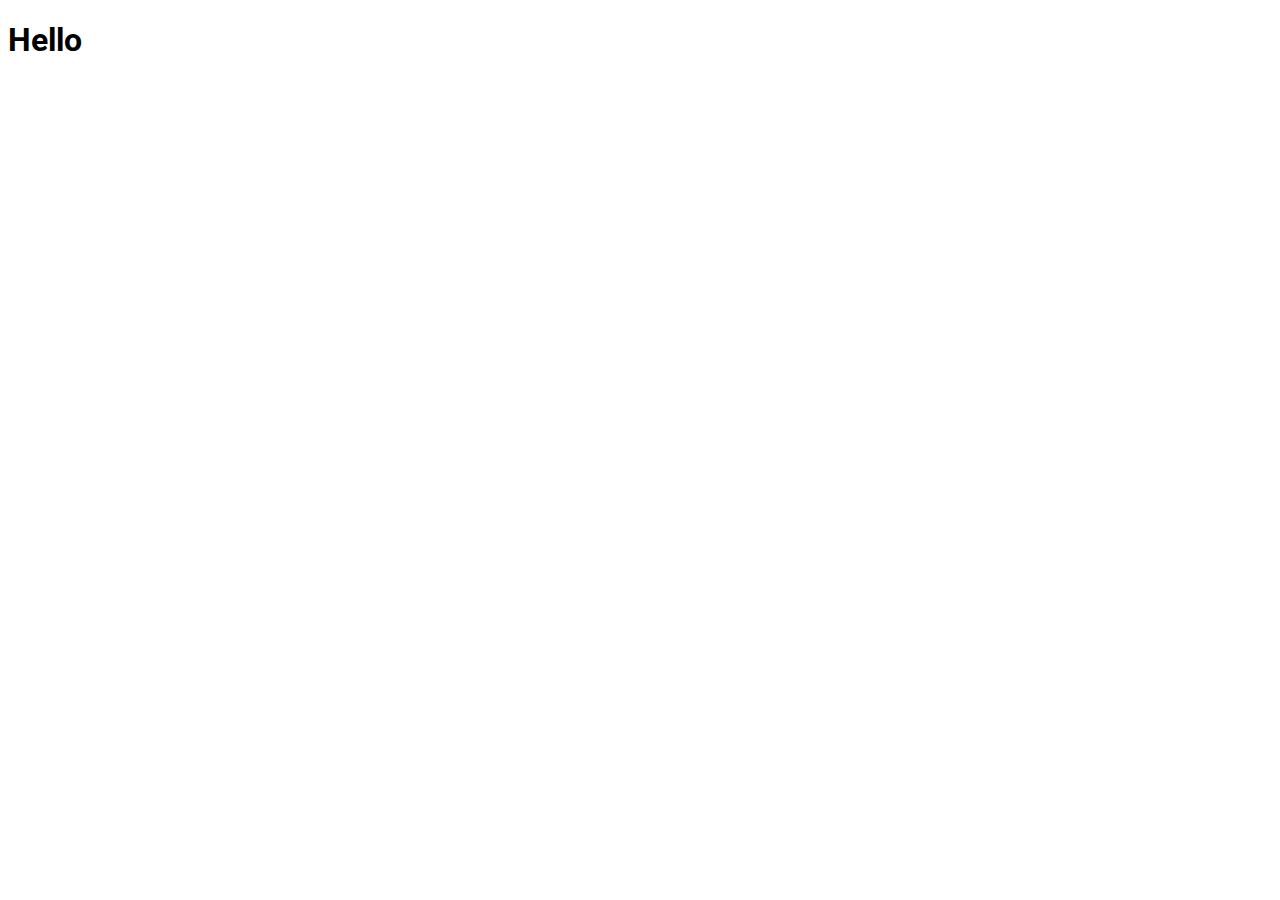
==== Landing Page assignment/index.html @ 6afcf6b9 "setup dom and winner" ====
<!DOCTYPE html>
<html lang="en">

<head>
    <meta charset="UTF-8">
    <meta name="viewport" content="width=device-width, initial-scale=1.0">
    <link rel="stylesheet" href="styles.css">
    <title>Landing Page</title>
</head>

<body>
    <h1>Hello</h1>
</body>

</html>
---- Landing Page assignment/styles.css ----
@import url("https://fonts.googleapis.com/css2?family=Roboto:wght@400;500;700;900&display=swap");

body {
  font-family: "Roboto", sans-serif;
}
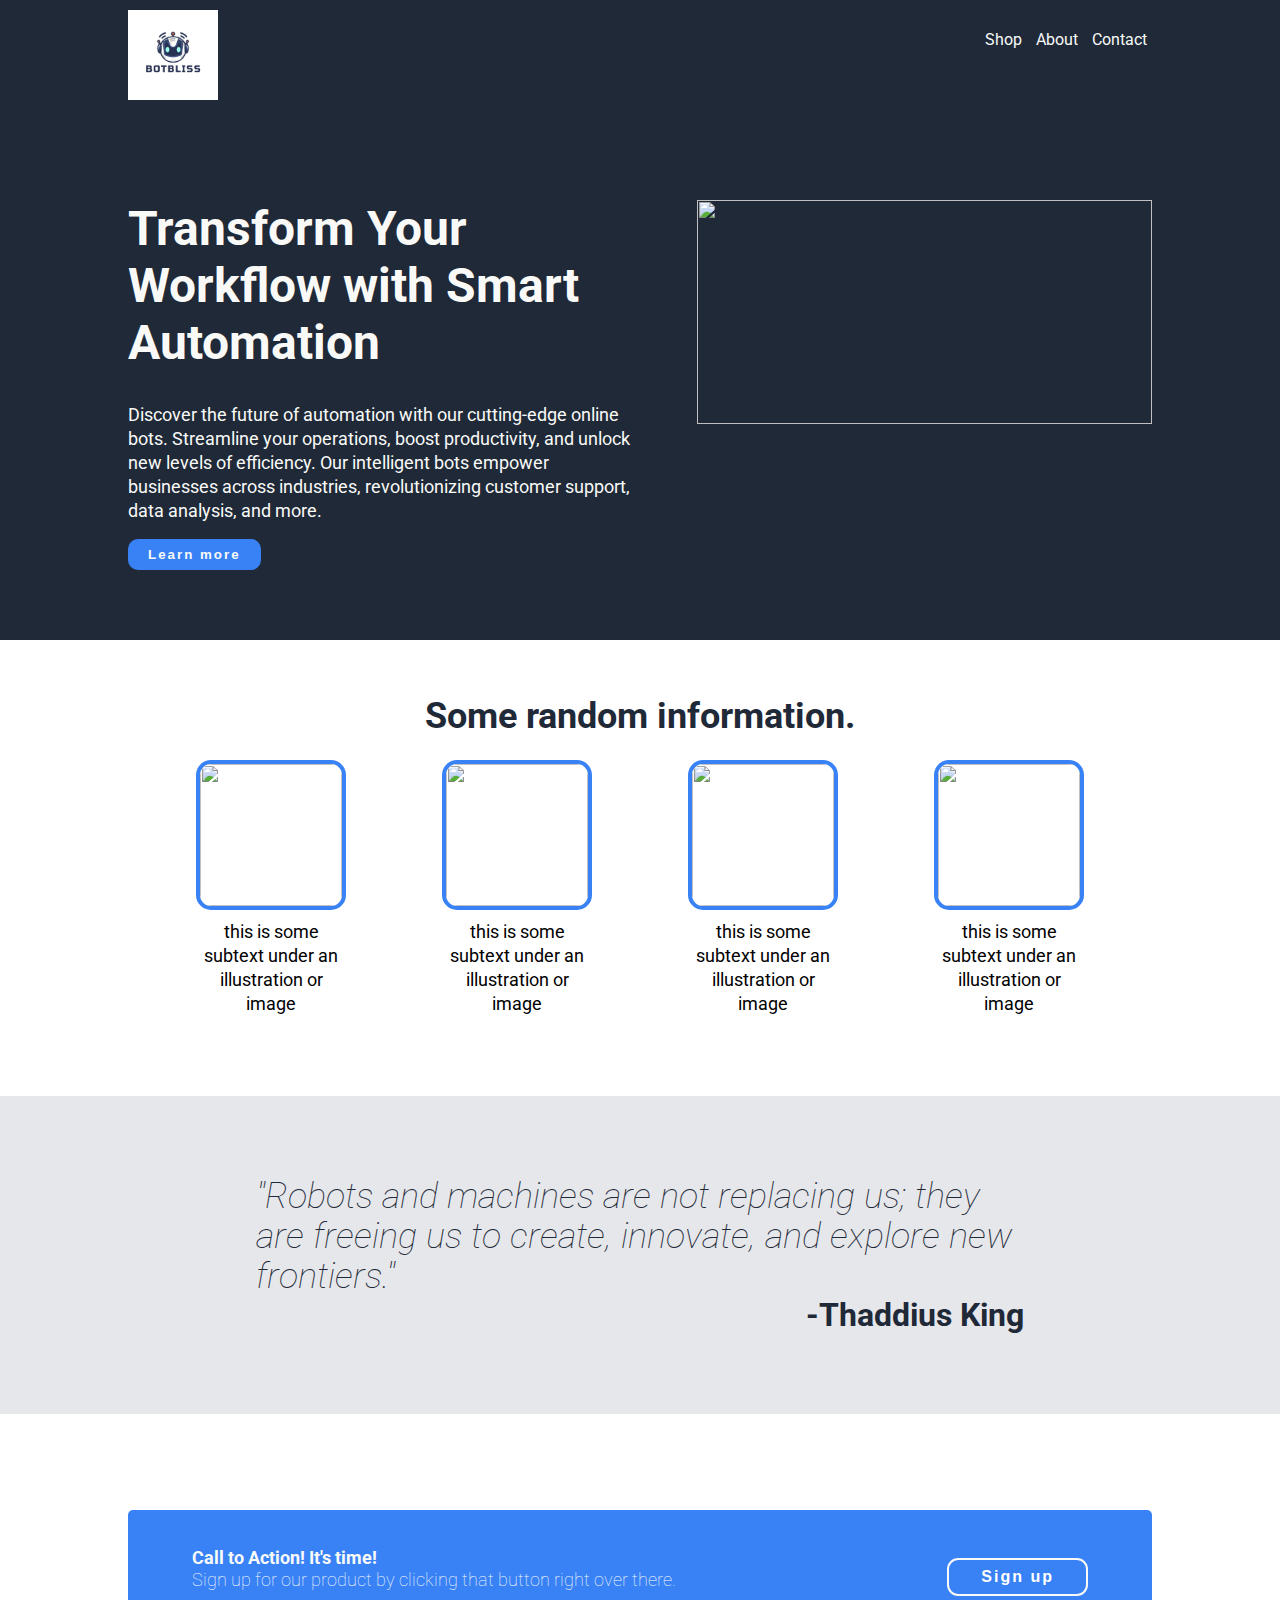
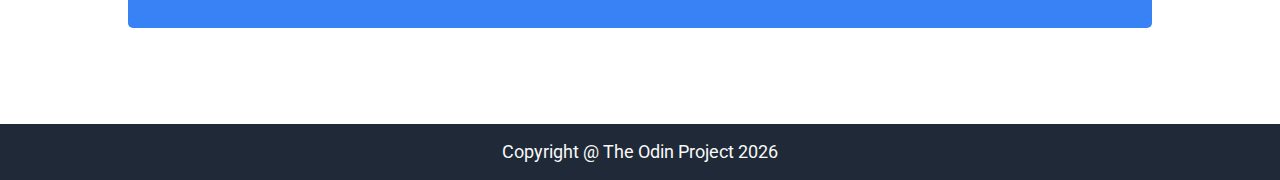
==== commit d558405a: "javascript" ====
--- a/Landing Page assignment/index.html
+++ b/Landing Page assignment/index.html
@@ -9,7 +9,100 @@
 </head>
 
 <body>
-    <h1>Hello</h1>
+    <nav>
+        <img class="logo" src="./Dark Blue & White Robot Logo.png" alt="" />
+        <ul class="nav_items">
+            <li>Shop</li>
+            <li>About</li>
+            <li>Contact</li>
+        </ul>
+        <header>
+            <div class="header_left">
+                <h1>Transform Your Workflow with Smart Automation</h1>
+                <p class="header_left-p">Discover the future of automation with our cutting-edge online bots. Streamline
+                    your operations, boost productivity, and unlock new levels of efficiency. Our intelligent bots
+                    empower businesses across industries, revolutionizing customer support, data analysis, and more.
+                </p>
+                <button>Learn more</button>
+            </div>
+            <div class="header_right"><img
+                    src="https://images.unsplash.com/photo-1555255707-c07966088b7b?ixlib=rb-4.0.3&ixid=M3wxMjA3fDB8MHxwaG90by1wYWdlfHx8fGVufDB8fHx8fA%3D%3D&auto=format&fit=crop&w=2064&q=80"
+                    alt=""></div>
+        </header>
+    </nav>
+
+    <main>
+        <p class="info-p">Some random information.</p>
+        <div class="blocks">
+            <div class="block-div">
+                <div class="block">
+                    <img src="https://images.unsplash.com/photo-1666597107756-ef489e9f1f09?ixlib=rb-4.0.3&ixid=M3wxMjA3fDB8MHxwaG90by1wYWdlfHx8fGVufDB8fHx8fA%3D%3D&auto=format&fit=crop&w=2064&q=80"
+                        alt="">
+                </div>
+
+                <p class="block-p">this is some subtext under an illustration or image</p>
+
+            </div>
+            <div class="block-div">
+                <div class="block">
+                    <img src="https://images.unsplash.com/photo-1527430253228-e93688616381?ixlib=rb-4.0.3&ixid=M3wxMjA3fDB8MHxwaG90by1wYWdlfHx8fGVufDB8fHx8fA%3D%3D&auto=format&fit=crop&w=2068&q=80"
+                        alt="">
+                </div>
+
+                <p class="block-p">this is some subtext under an illustration or image</p>
+
+            </div>
+            <div class="block-div">
+                <div class="block">
+                    <img src="https://images.unsplash.com/photo-1620712943543-bcc4688e7485?ixlib=rb-4.0.3&ixid=M3wxMjA3fDB8MHxwaG90by1wYWdlfHx8fGVufDB8fHx8fA%3D%3D&auto=format&fit=crop&w=930&q=80"
+                        alt="">
+                </div>
+
+                <p class="block-p">this is some subtext under an illustration or image</p>
+
+            </div>
+            <div class="block-div">
+                <div class="block">
+                    <img src="https://images.unsplash.com/photo-1534723328310-e82dad3ee43f?ixlib=rb-4.0.3&ixid=M3wxMjA3fDB8MHxwaG90by1wYWdlfHx8fGVufDB8fHx8fA%3D%3D&auto=format&fit=crop&w=2836&q=80"
+                        alt="">
+                </div>
+
+                <p class="block-p">this is some subtext under an illustration or image</p>
+
+            </div>
+
+
+
+        </div>
+        <div class="quote">
+            <div class="quote-div">
+                <p class="quote-p">"Robots and machines are not replacing us; they are freeing us to create, innovate,
+                    and explore new frontiers."
+                </p>
+                <span>-Thaddius King</span>
+            </div>
+        </div>
+        <div class="cta">
+            <div class="bg">
+                <div class="bg-div">
+                    <strong>Call to Action! It's time!</strong>
+                    <p>Sign up for our product by clicking that button right over there.</p>
+                </div>
+
+                <button>Sign up</button>
+            </div>
+        </div>
+        <footer>
+            <p>Copyright @ The Odin Project <span id="currentYear"></span></p>
+        </footer>
+    </main>
+
+    <script>
+        const currentDate = new Date();
+        const currentYear = currentDate.getFullYear();
+
+        document.getElementById("currentYear").textContent = currentYear;
+    </script>
 </body>
 
 </html>--- a/Landing Page assignment/styles.css
+++ b/Landing Page assignment/styles.css
@@ -1,5 +1,231 @@
-@import url("https://fonts.googleapis.com/css2?family=Roboto:wght@400;500;700;900&display=swap");
+@import url("https://fonts.googleapis.com/css2?family=Roboto:wght@100;400;500;700;900&display=swap");
+
+* {
+  margin: 0;
+  padding: 0;
+  text-decoration: none;
+  list-style: none;
+  box-sizing: border-box;
+}
 
 body {
   font-family: "Roboto", sans-serif;
-}
+  height: 100%;
+}
+
+nav {
+  background: #1f2937;
+  color: #f9faf8;
+  height: 40rem;
+  width: 100%;
+  padding: 0 8rem;
+}
+
+ul {
+  list-style-type: none;
+  margin: 0;
+  padding: 0;
+  color: #f9faf8;
+}
+
+header {
+  background: #1f2937;
+  position: relative;
+  color: #f9faf8;
+  height: 80px;
+  width: 100%;
+  display: flex;
+  flex-direction: row;
+  justify-content: space-between;
+  padding-top: 6rem;
+}
+
+label.logo {
+  font-size: 35px;
+  line-height: 80px;
+  font-weight: bold;
+}
+
+nav ul {
+  float: right;
+}
+
+nav ul li {
+  display: inline-block;
+  line-height: 80px;
+  margin: 0 5px;
+}
+
+nav ul li a {
+  color: #f9faf8;
+}
+
+button {
+  padding: 8px 20px;
+  color: #f9faf8;
+  letter-spacing: 2px;
+  font-weight: bold;
+  background: #3882f6;
+  border-radius: 10px;
+  margin-top: 1rem;
+  border: none;
+}
+
+h1 {
+  font-size: 48px;
+  color: #f9faf8;
+}
+
+p {
+  font-size: 18px;
+  line-height: 1.5rem;
+}
+
+.logo {
+  width: 90px;
+  padding-top: 10px;
+}
+
+main {
+  display: flex;
+  flex-direction: column;
+  justify-content: center;
+  align-items: center;
+  margin-top: 4rem;
+}
+
+.header_left {
+  width: 100%;
+  height: 100px;
+  border-radius: 5px;
+  margin-right: 2rem;
+}
+
+.header_left-p {
+  padding-top: 2rem;
+}
+
+.header_right {
+  width: 90%;
+  height: 200px;
+  margin-left: 2rem;
+}
+
+.header_right img {
+  width: 100%;
+  height: 14rem;
+  object-fit: cover;
+}
+
+.info-p {
+  font-size: 36px;
+  font-weight: bold;
+  color: #1f2937;
+}
+
+.block-div {
+  text-align: center;
+  width: 150px;
+}
+
+.blocks {
+  height: 96px;
+  display: flex;
+  flex-direction: row;
+  justify-content: space-around;
+  align-items: center;
+  margin-top: 2rem;
+  column-gap: 6rem;
+}
+
+.block {
+  height: 150px;
+  width: 150px;
+  border-radius: 15px;
+  border: 4px solid #3882f6;
+  margin: 10rem auto 10px auto;
+}
+
+.block img {
+  width: 100%;
+  height: 100%;
+  border-radius: 12px;
+  object-fit: cover;
+  overflow: hidden;
+}
+
+.block-p {
+  font-size: 18px;
+}
+
+.quote {
+  height: auto;
+  width: 100%;
+  color: #1f2937;
+  margin-top: 15rem;
+  padding: 5rem 0;
+  background: #e5e7eb;
+}
+.quote-div {
+  padding: 0 16rem;
+}
+
+.quote-p {
+  font-size: 36px;
+  font-weight: 100;
+  line-height: 40px;
+  text-align: left;
+  font-style: italic;
+}
+
+.quote-div span {
+  float: right;
+  font-size: 32px;
+  font-weight: bolder;
+}
+
+.cta {
+  height: auto;
+  width: 100%;
+  display: flex;
+  justify-content: center;
+  color: #f9faf8;
+}
+
+.bg {
+  background: #3882f6;
+  width: 80%;
+  margin: 6rem 0;
+  border-radius: 5px;
+  display: flex;
+  justify-content: space-between;
+  align-items: center;
+  padding: 2rem 4rem;
+}
+
+strong {
+  font-size: 18px;
+}
+
+.bg p {
+  font-weight: 100;
+}
+
+.cta button {
+  background-color: #3882f6;
+  border: 2px solid #f9faf8;
+  color: white;
+  font-size: 1rem;
+  font-weight: 700;
+  padding: 0.5rem 2rem 0.5rem 2rem;
+  border-radius: 0.7rem;
+  cursor: pointer;
+}
+
+footer {
+  background-color: #1f2937;
+  color: #f9faf8;
+  width: 100%;
+  padding: 1rem 0;
+  text-align: center;
+}
